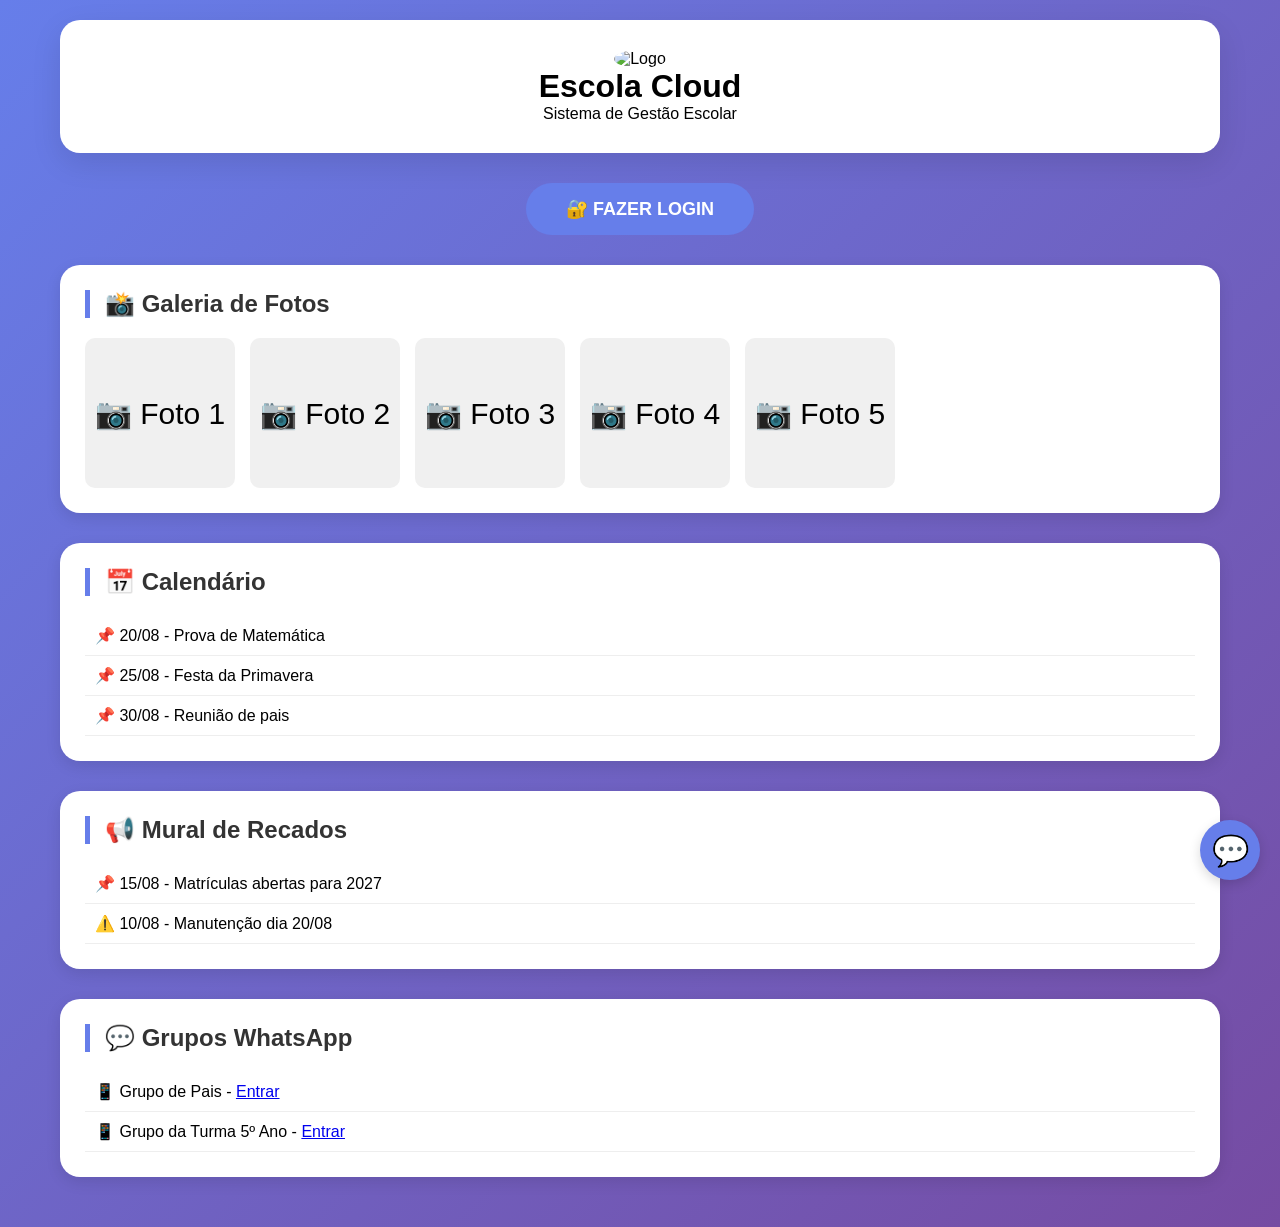
==== index.html @ 724826a0 "primeira versão do Escola cloud" ====
<!doctype html>
<html lang="pt-br">
  <head>
    <meta charset="UTF-8" />
    <meta
      name="viewport"
      content="width=device-width, initial-scale=1.0, viewport-fit=cover"
    />
    <title>Escola Cloud</title>
    <link rel="stylesheet" href="style.css" />
  </head>
  <body>
    <div class="container">
      <div class="header">
        <img
          src="assets/imagens/logo-padrao.png"
          alt="Logo"
          class="logo"
          id="logo-escola"
        />
        <h1 id="nome-escola">Escola Cloud</h1>
        <p class="slogan">Sistema de Gestão Escolar</p>
      </div>

      <div class="login-area">
        <button class="btn-login" onclick="window.location.href = 'login.html'">
          🔐 FAZER LOGIN
        </button>
      </div>

      <!-- Galeria de Fotos -->
      <div class="secao">
        <h2>📸 Galeria de Fotos</h2>
        <div class="galeria">
          <div class="foto">📷 Foto 1</div>
          <div class="foto">📷 Foto 2</div>
          <div class="foto">📷 Foto 3</div>
          <div class="foto">📷 Foto 4</div>
          <div class="foto">📷 Foto 5</div>
        </div>
      </div>

      <!-- Calendário -->
      <div class="secao">
        <h2>📅 Calendário</h2>
        <div class="calendario">
          <p>📌 20/08 - Prova de Matemática</p>
          <p>📌 25/08 - Festa da Primavera</p>
          <p>📌 30/08 - Reunião de pais</p>
        </div>
      </div>

      <!-- Mural de Recados -->
      <div class="secao">
        <h2>📢 Mural de Recados</h2>
        <div class="mural">
          <p>📌 15/08 - Matrículas abertas para 2027</p>
          <p>⚠️ 10/08 - Manutenção dia 20/08</p>
        </div>
      </div>

      <!-- Grupos WhatsApp -->
      <div class="secao">
        <h2>💬 Grupos WhatsApp</h2>
        <div class="grupos">
          <p>📱 Grupo de Pais - <a href="#">Entrar</a></p>
          <p>📱 Grupo da Turma 5º Ano - <a href="#">Entrar</a></p>
        </div>
      </div>
    </div>

    <!-- Chatbot -->
    <div class="chatbot" onclick="alert('Chatbot em desenvolvimento')">💬</div>

    <script src="script.js"></script>
  </body>
</html>
---- style.css ----
* {
  margin: 0;
  padding: 0;
  box-sizing: border-box;
}

body {
  font-family: "Segoe UI", sans-serif;
  background: linear-gradient(135deg, #667eea 0%, #764ba2 100%);
  min-height: 100vh;
}

.container {
  max-width: 1200px;
  margin: 0 auto;
  padding: 20px;
}

.header {
  text-align: center;
  background: white;
  padding: 30px;
  border-radius: 20px;
  margin-bottom: 30px;
  box-shadow: 0 10px 30px rgba(0, 0, 0, 0.1);
}

.logo {
  width: 100px;
  height: 100px;
  border-radius: 50%;
  object-fit: cover;
}

.login-area {
  text-align: center;
  margin-bottom: 30px;
}

.btn-login {
  background: #667eea;
  color: white;
  border: none;
  padding: 15px 40px;
  font-size: 18px;
  border-radius: 50px;
  cursor: pointer;
  font-weight: bold;
  transition: transform 0.3s;
}

.btn-login:hover {
  transform: scale(1.05);
  background: #5a67d8;
}

.secao {
  background: white;
  border-radius: 20px;
  padding: 25px;
  margin-bottom: 30px;
  box-shadow: 0 5px 15px rgba(0, 0, 0, 0.1);
}

.secao h2 {
  color: #333;
  margin-bottom: 20px;
  border-left: 5px solid #667eea;
  padding-left: 15px;
}

.galeria {
  display: flex;
  gap: 15px;
  flex-wrap: wrap;
}

.foto {
  background: #f0f0f0;
  width: 150px;
  height: 150px;
  display: flex;
  align-items: center;
  justify-content: center;
  border-radius: 10px;
  font-size: 30px;
}

.calendario p,
.mural p,
.grupos p {
  padding: 10px;
  border-bottom: 1px solid #eee;
}

.chatbot {
  position: fixed;
  bottom: 20px;
  right: 20px;
  width: 60px;
  height: 60px;
  background: #667eea;
  border-radius: 50%;
  display: flex;
  align-items: center;
  justify-content: center;
  cursor: pointer;
  box-shadow: 0 4px 12px rgba(0, 0, 0, 0.15);
  font-size: 30px;
  transition: transform 0.3s;
}

.chatbot:hover {
  transform: scale(1.1);
}

@media (max-width: 768px) {
  .container {
    padding: 10px;
  }

  .galeria {
    justify-content: center;
  }
}
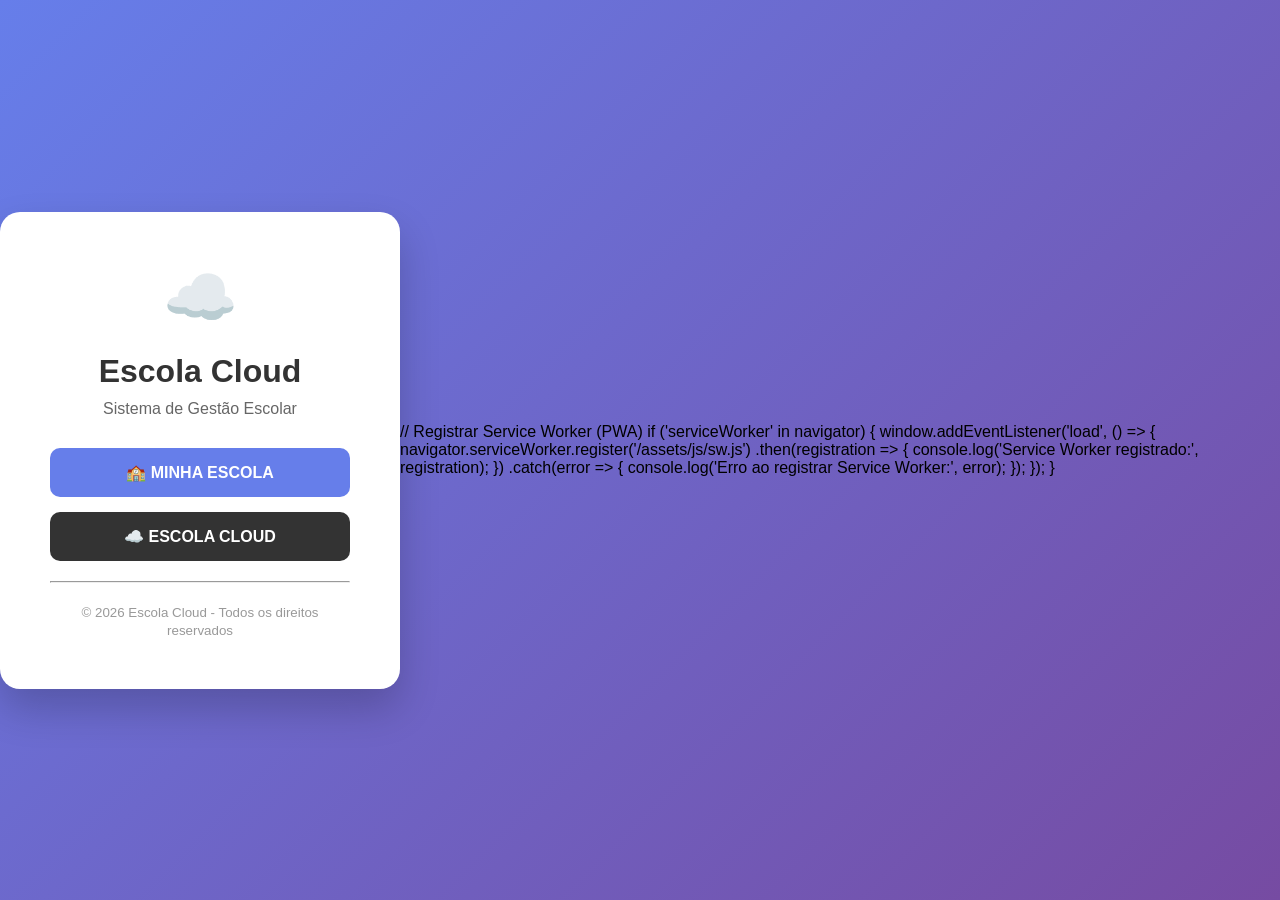
==== commit abc49d7b: "Primeira versão do Escola Cloud" ====
--- a/index.html
+++ b/index.html
@@ -2,76 +2,93 @@
 <html lang="pt-br">
   <head>
     <meta charset="UTF-8" />
+    <meta name="viewport" content="width=device-width, initial-scale=1.0" />
+    <title>Escola Cloud</title>
+    <style>
+      * {
+        margin: 0;
+        padding: 0;
+        box-sizing: border-box;
+      }
+      body {
+        font-family: "Segoe UI", sans-serif;
+        background: linear-gradient(135deg, #667eea 0%, #764ba2 100%);
+        min-height: 100vh;
+        display: flex;
+        justify-content: center;
+        align-items: center;
+      }
+      .container {
+        background: white;
+        border-radius: 20px;
+        padding: 50px;
+        text-align: center;
+        max-width: 400px;
+        width: 90%;
+        box-shadow: 0 20px 40px rgba(0, 0, 0, 0.2);
+      }
+      .logo {
+        font-size: 60px;
+        margin-bottom: 20px;
+      }
+      h1 {
+        color: #333;
+        margin-bottom: 10px;
+      }
+      p {
+        color: #666;
+        margin-bottom: 30px;
+      }
+      .btn {
+        display: block;
+        background: #667eea;
+        color: white;
+        text-decoration: none;
+        padding: 15px;
+        border-radius: 10px;
+        margin-bottom: 15px;
+        font-weight: bold;
+        transition: transform 0.3s;
+      }
+      .btn:hover {
+        transform: scale(1.02);
+      }
+      .btn-admin {
+        background: #333;
+      }
+      hr {
+        margin: 20px 0;
+        border-color: #eee;
+      }
+    </style>
+    <link rel="manifest" href="/manifest.json" />
+    <meta name="theme-color" content="#667eea" />
+    <meta name="apple-mobile-web-app-capable" content="yes" />
     <meta
-      name="viewport"
-      content="width=device-width, initial-scale=1.0, viewport-fit=cover"
+      name="apple-mobile-web-app-status-bar-style"
+      content="black-translucent"
     />
-    <title>Escola Cloud</title>
-    <link rel="stylesheet" href="style.css" />
+    <meta name="apple-mobile-web-app-title" content="Escola Cloud" />
+    <link rel="apple-touch-icon" href="/assets/icons/icon-192.png" />
   </head>
   <body>
     <div class="container">
-      <div class="header">
-        <img
-          src="assets/imagens/logo-padrao.png"
-          alt="Logo"
-          class="logo"
-          id="logo-escola"
-        />
-        <h1 id="nome-escola">Escola Cloud</h1>
-        <p class="slogan">Sistema de Gestão Escolar</p>
-      </div>
+      <div class="logo">☁️</div>
+      <h1>Escola Cloud</h1>
+      <p>Sistema de Gestão Escolar</p>
 
-      <div class="login-area">
-        <button class="btn-login" onclick="window.location.href = 'login.html'">
-          🔐 FAZER LOGIN
-        </button>
-      </div>
+      <a href="escola/index.html" class="btn">🏫 MINHA ESCOLA</a>
+      <a href="admin/login.html" class="btn btn-admin">☁️ ESCOLA CLOUD</a>
 
-      <!-- Galeria de Fotos -->
-      <div class="secao">
-        <h2>📸 Galeria de Fotos</h2>
-        <div class="galeria">
-          <div class="foto">📷 Foto 1</div>
-          <div class="foto">📷 Foto 2</div>
-          <div class="foto">📷 Foto 3</div>
-          <div class="foto">📷 Foto 4</div>
-          <div class="foto">📷 Foto 5</div>
-        </div>
-      </div>
-
-      <!-- Calendário -->
-      <div class="secao">
-        <h2>📅 Calendário</h2>
-        <div class="calendario">
-          <p>📌 20/08 - Prova de Matemática</p>
-          <p>📌 25/08 - Festa da Primavera</p>
-          <p>📌 30/08 - Reunião de pais</p>
-        </div>
-      </div>
-
-      <!-- Mural de Recados -->
-      <div class="secao">
-        <h2>📢 Mural de Recados</h2>
-        <div class="mural">
-          <p>📌 15/08 - Matrículas abertas para 2027</p>
-          <p>⚠️ 10/08 - Manutenção dia 20/08</p>
-        </div>
-      </div>
-
-      <!-- Grupos WhatsApp -->
-      <div class="secao">
-        <h2>💬 Grupos WhatsApp</h2>
-        <div class="grupos">
-          <p>📱 Grupo de Pais - <a href="#">Entrar</a></p>
-          <p>📱 Grupo da Turma 5º Ano - <a href="#">Entrar</a></p>
-        </div>
-      </div>
+      <hr />
+      <small style="color: #999"
+        >© 2026 Escola Cloud - Todos os direitos reservados</small
+      >
     </div>
-
-    <!-- Chatbot -->
-    <div class="chatbot" onclick="alert('Chatbot em desenvolvimento')">💬</div>
-
-    <script src="script.js"></script>
+    // Registrar Service Worker (PWA) if ('serviceWorker' in navigator) {
+    window.addEventListener('load', () => {
+    navigator.serviceWorker.register('/assets/js/sw.js') .then(registration => {
+    console.log('Service Worker registrado:', registration); }) .catch(error =>
+    { console.log('Erro ao registrar Service Worker:', error); }); }); }
   </body>
 </html>
